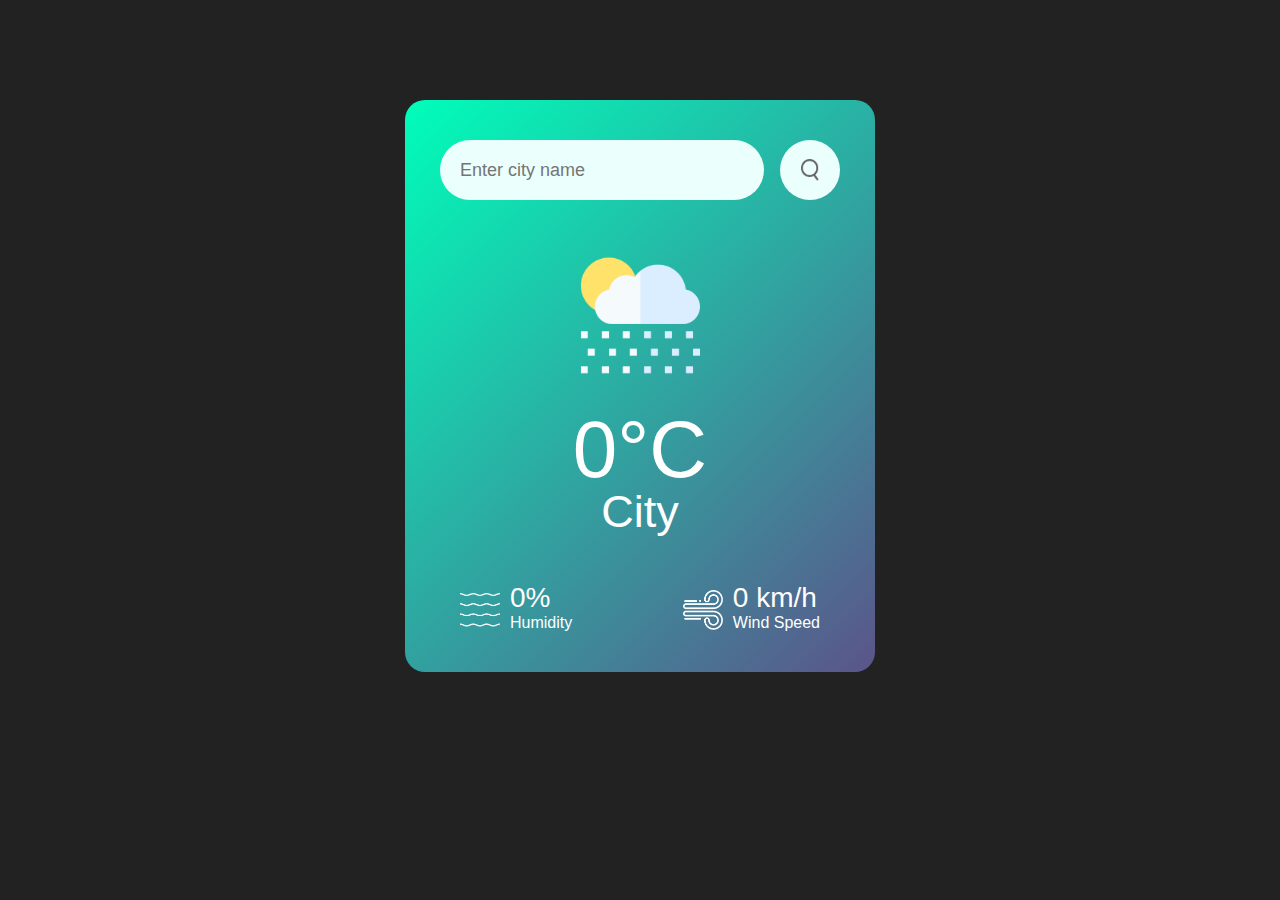
==== 1. Weather App/index.html @ ba026c79 "03-June-24" ====
<!DOCTYPE html>
<html lang="en">
<head>
    <meta charset="UTF-8">
    <meta name="viewport" content="width=device-width, initial-scale=1.0">
    <title>Weather App</title>
    <link rel="stylesheet" href="style.css">
</head>
<body>
    
    <div class="card">
        <div class="search">
            <input type="text" placeholder="Enter city name" spellcheck="false">
            <button><img src="images/search.png" alt=""></button>
        </div>
        <div class="weather">
            <img src="images/rain.png" class="weather-icon">
            <h1 class="temp">0°C</h1>
            <h2 class="city">City</h2>
            <div class="details">
                <div class="col">
                    <img src="images/humidity.png" alt="">
                    <div>
                        <p class="humidity">0%</p>
                        <p>Humidity</p>
                    </div>
                </div>
                <div class="col">
                    <img src="images/wind.png" alt="">
                    <div>
                        <p class="wind">0 km/h</p>
                        <p>Wind Speed</p>
                    </div>
                </div>
            </div>
        </div>
    </div>
<script src="script.js"></script>
</body>
</html>
---- 1. Weather App/style.css ----
*{
    margin: 0;
    padding: 0;
    font-family: 'Segoe UI', Tahoma, Geneva, Verdana, sans-serif;
    box-sizing: border-box;
}

body{
    background: #222;
}

.card{
    width: 90%;
    max-width: 470px;
    background: linear-gradient(135deg,#00feba,#5b548a);
    color: #fff;
    margin: 100px auto 0;
    border-radius: 20px;
    padding: 40px 35px;
    text-align: center;
}

.search{
    width: 100%;
    display: flex;
    align-items: center;
    justify-content: space-between;
}

.search input{
    border: 0;
    outline: 0;
    background: #ebfffc;
    color: #555;
    padding: 10px 20px;
    height: 60px;
    border-radius: 30px;
    flex: 1;
    margin-right: 16px;
    font-size: 18px;
}

.search button{
    border: 0;
    outline: 0;
    background: #ebfffc;
    border-radius: 50%;
    width: 60px;
    height: 60px;
    cursor: pointer;
    display: flex;
    align-items: center;
    justify-content: center;
}

.search button img{
    width: 18px;
}

.weather-icon{
    width: 170px;
    margin-top: 30px;
}

.weather h1{
    font-size: 80px;
    font-weight: 500;
}
.weather h2{
    font-size: 45px;
    font-weight: 400;
    margin-top: -10px;
}

.details{
    display: flex;
    align-items: center;
    justify-content: space-between;
    padding: 0 20px;
    margin-top: 50px;
}

.col{
    display: flex;
    align-items: center;
    text-align: left;
}

.col img{
    width: 40px;
    margin-right: 10px;
}

.humidity,.wind{
    font-size: 28px;
    margin-top: -6px;
}
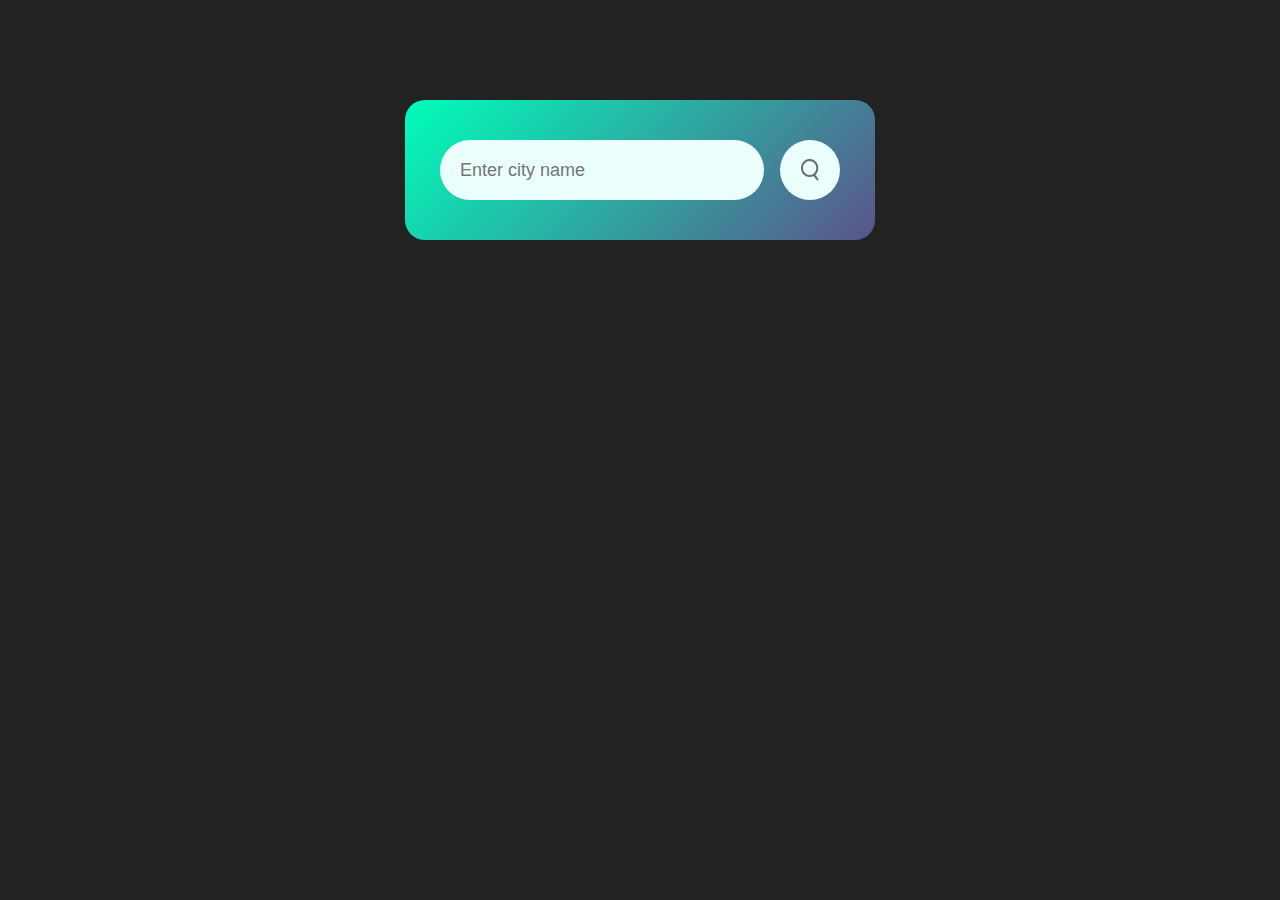
==== commit b82f8f90: "03-June-24" ====
--- a/1. Weather App/index.html
+++ b/1. Weather App/index.html
@@ -12,6 +12,9 @@
         <div class="search">
             <input type="text" placeholder="Enter city name" spellcheck="false">
             <button><img src="images/search.png" alt=""></button>
+        </div>
+        <div class="error">
+            <p>Invalid city name</p>
         </div>
         <div class="weather">
             <img src="images/rain.png" class="weather-icon">
--- a/1. Weather App/style.css
+++ b/1. Weather App/style.css
@@ -72,6 +72,18 @@
     margin-top: -10px;
 }
 
+.weather{
+    display: none;
+}
+
+.error{
+    text-align: left;
+    margin-left: 10px;
+    font-size: 14px;
+    margin-top: 10px;
+    display: none;
+}
+
 .details{
     display: flex;
     align-items: center;
